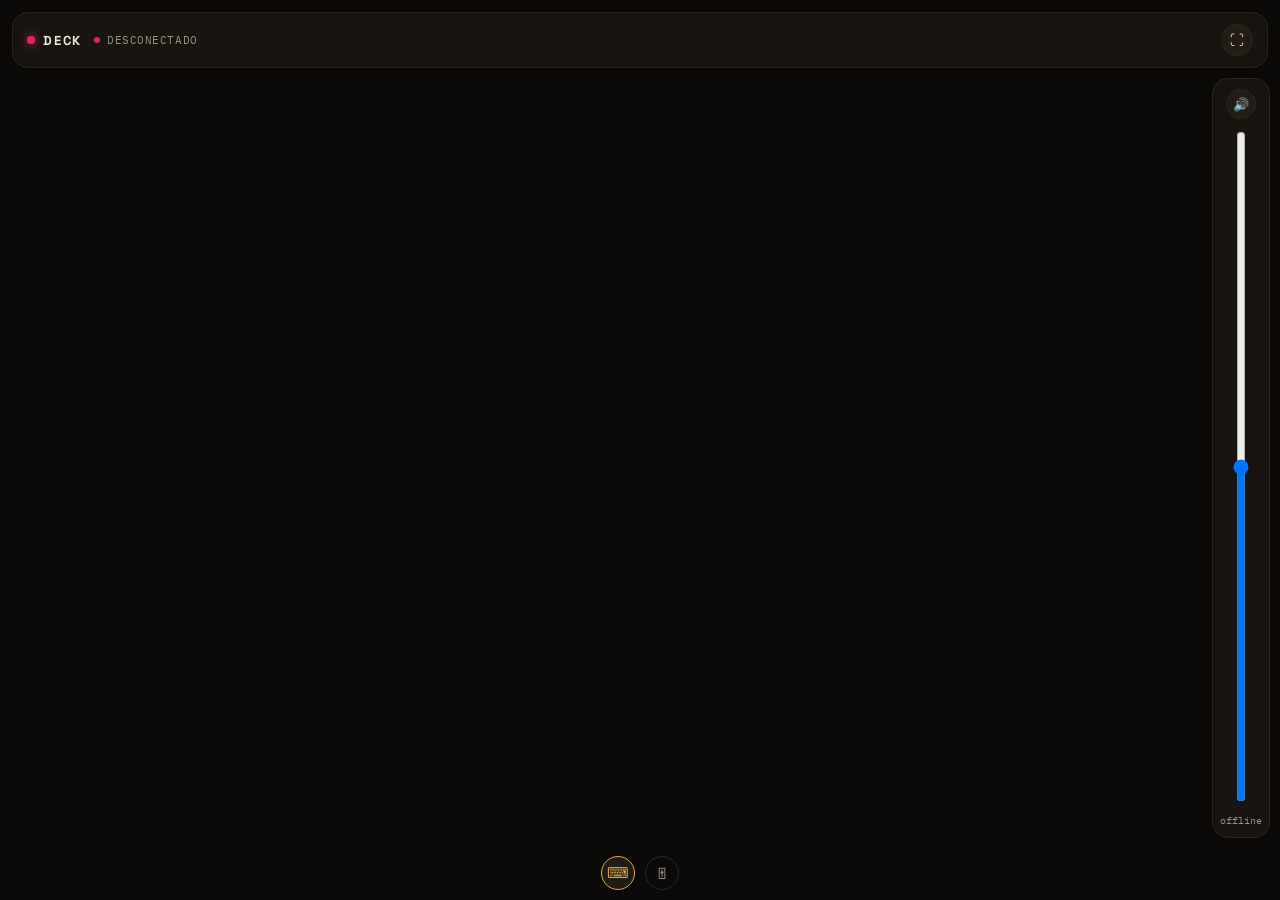
==== static/index.html @ 190d648a "feat: adiciona servidor, bandeja e interface web com painel do PC" ====
<!DOCTYPE html>
<html lang="pt-BR">
<head>
<meta charset="UTF-8">
<meta name="viewport" content="width=device-width, initial-scale=1, maximum-scale=1, user-scalable=no, viewport-fit=cover">
<meta name="theme-color" content="#0b0a09">

<link rel="manifest" href="/static/manifest.json">
<link rel="apple-touch-icon" href="/static/icon-192.png">
<meta name="apple-mobile-web-app-capable" content="yes">
<meta name="mobile-web-app-capable" content="yes">
<meta name="apple-mobile-web-app-status-bar-style" content="black-translucent">
<meta name="apple-mobile-web-app-title" content="Deck">

<title>Deck</title>
<link rel="preconnect" href="https://fonts.googleapis.com">
<link rel="preconnect" href="https://fonts.gstatic.com" crossorigin>
<link href="https://fonts.googleapis.com/css2?family=Space+Grotesk:wght@500;600;700&family=IBM+Plex+Mono:wght@400;500&display=swap" rel="stylesheet">
<link rel="stylesheet" href="/static/style.css">
</head>
<body>
  <div class="chassis">
    <header class="statusbar">
      <div class="brand">
        <span class="brand-mark" id="brandMark"></span>
        <span class="brand-text">DECK</span>
      </div>
      <div class="status" id="status">
        <span class="status-dot" id="statusDot"></span>
        <span class="status-text" id="statusText">CONECTANDO</span>
      </div>
      <button class="gear-btn" id="fsBtn" aria-label="Tela cheia">⛶</button>
      <button class="gear-btn" id="gearBtn" aria-label="Editar deck">⚙</button>
    </header>

    <div class="screens-viewport">
      <div class="screens" id="screens">
        <section class="screen screen-apps">
          <div class="apps-layout">
            <main class="grid" id="grid"></main>
            <aside class="quick-volume">
              <button class="mute-btn" id="muteBtn" aria-label="Mudo">🔊</button>
              <input type="range" min="0" max="100" value="50" id="volumeSlider" class="volume-slider vertical" aria-label="Volume geral" orient="vertical">
              <span class="volume-readout" id="volumeReadout">--%</span>
            </aside>
          </div>
        </section>

        <section class="screen screen-audio">
          <div class="audio-layout">
            <div class="now-playing idle" id="nowPlaying">
              <img class="np-art" id="npArt" alt="" src="/static/icon-192.png">
              <div class="np-info">
                <div class="np-source" id="npSource"></div>
                <div class="np-title" id="npTitle">Nada tocando</div>
                <div class="np-artist" id="npArtist"></div>
                <div class="np-progress-track"><div class="np-progress-fill" id="npProgressFill"></div></div>
              </div>
              <div class="np-controls">
                <button class="np-btn" id="npPrev" aria-label="Anterior">⏮</button>
                <button class="np-btn np-btn-play" id="npPlayPause" aria-label="Play/Pause">▶</button>
                <button class="np-btn" id="npNext" aria-label="Próxima">⏭</button>
              </div>
            </div>

            <div class="audio-mixer" id="audioMixer">
              <div class="fader-col" id="masterFaderCol">
                <span class="icon">🔊</span>
                <input type="range" min="0" max="100" value="50" id="volumeSlider2" class="volume-slider vertical" aria-label="Volume geral" orient="vertical">
                <span class="volume-readout" id="volumeReadout2">--%</span>
                <button class="mute-btn" id="muteBtn2" aria-label="Mudo">🔇</button>
                <span class="fader-label">Geral</span>
              </div>
            </div>
          </div>
        </section>
      </div>
    </div>

    <nav class="screen-tabs" id="screenTabs">
      <button class="tab-btn active" data-screen="apps" aria-label="Apps">⌨</button>
      <button class="tab-btn" data-screen="audio" aria-label="Áudio">🎚</button>
    </nav>
  </div>

  <div class="editor-overlay" id="editorOverlay">
    <div class="editor-sheet" id="editorSheet"></div>
  </div>

  <div class="install-tip" id="installTip"></div>

<script src="/static/script.js"></script>
</body>
</html>
---- static/style.css ----
:root {
  --bg: #0b0a09;
  --panel: #18140f;
  --panel-strong: #221c15;
  --panel-soft: #110d0a;
  --border: #2d2620;
  --border-strong: #42382d;

  --text: #ece6da;
  --text-muted: #9c9284;

  --gold: #d9a94a;
  --maroon: #3a1518;
  --rose: #e0245e;

  --c-app: var(--gold);
  --c-media: #c97b3f;
  --c-hotkey: #8d7fa3;
  --c-obs: var(--rose);
  --c-macro: #7c8f5e;

  --ok: #7c8f5e;
  --warn: var(--gold);
  --err: var(--rose);

  --radius: 16px;
  --radius-sm: 10px;

  --font-display: 'Space Grotesk', system-ui, sans-serif;
  --font-mono: 'IBM Plex Mono', ui-monospace, monospace;
}

* { box-sizing: border-box; -webkit-tap-highlight-color: transparent; }

html, body {
  height: 100%;
  margin: 0;
  background: var(--bg);
  color: var(--text);
  font-family: var(--font-display);
  overscroll-behavior: none;
  user-select: none;
  overflow: hidden;
}

/* ---------- layout shell (fixed, no scrolling) ---------- */

.chassis {
  height: 100dvh;
  display: flex;
  flex-direction: column;
  padding: env(safe-area-inset-top) env(safe-area-inset-right) env(safe-area-inset-bottom) env(safe-area-inset-left);
  overflow: hidden;
}

/* ---------- status bar ---------- */

.statusbar {
  display: flex;
  align-items: center;
  gap: 12px;
  margin: 12px 12px 6px;
  padding: 11px 14px;
  border-radius: var(--radius);
  background: var(--panel);
  border: 1px solid var(--border);
  flex-shrink: 0;
}

.brand { display: flex; align-items: center; gap: 8px; }

.brand-mark {
  width: 8px;
  height: 8px;
  border-radius: 50%;
  background: var(--warn);
  transition: background 0.25s;
}

.brand-text {
  font-weight: 700;
  letter-spacing: 0.14em;
  font-size: 13px;
  color: var(--text);
}

.status {
  display: flex;
  align-items: center;
  gap: 7px;
  font-family: var(--font-mono);
  font-size: 10.5px;
  letter-spacing: 0.05em;
  color: var(--text-muted);
  flex: 1;
}

.status-dot {
  width: 6px;
  height: 6px;
  border-radius: 50%;
  background: var(--warn);
  transition: background 0.25s;
}

.status-dot.on { background: var(--ok); }
.status-dot.off { background: var(--err); }

.gear-btn {
  width: 32px;
  height: 32px;
  border-radius: 50%;
  border: 1px solid var(--border);
  background: var(--panel-strong);
  color: var(--text);
  font-size: 14px;
  display: flex;
  align-items: center;
  justify-content: center;
  cursor: pointer;
  transition: transform 0.12s ease;
  flex-shrink: 0;
}
.gear-btn:active { transform: scale(0.9); }

.tab-btn {
  width: 34px;
  height: 34px;
  border-radius: 50%;
  border: 1px solid var(--border);
  background: transparent;
  color: var(--text-muted);
  font-size: 15px;
  display: flex;
  align-items: center;
  justify-content: center;
  cursor: pointer;
}
.tab-btn.active {
  background: var(--panel-strong);
  border-color: var(--gold);
  color: var(--gold);
}

/* ---------- now playing (Áudio screen, left panel) ---------- */

.audio-layout {
  flex: 1;
  min-height: 0;
  display: flex;
  gap: 12px;
  padding: 4px 12px 10px;
}

.now-playing {
  flex: 1;
  min-width: 0;
  display: flex;
  flex-direction: column;
  align-items: center;
  justify-content: center;
  gap: 14px;
  padding: 14px 12px;
  border-radius: var(--radius);
  background: var(--panel);
  border: 1px solid var(--border);
  overflow: hidden;
}

.np-art {
  width: min(100%, 220px, 40dvh);
  aspect-ratio: 1;
  height: auto;
  border-radius: 12px;
  object-fit: cover;
  flex-shrink: 1;
  min-height: 0;
  border: 1px solid var(--border);
  transition: opacity 0.2s;
}

.now-playing.idle .np-art { opacity: 0.3; }

.np-info { width: 100%; min-width: 0; text-align: center; }

.np-source {
  font-family: var(--font-mono);
  font-size: 9px;
  letter-spacing: 0.12em;
  text-transform: uppercase;
  color: var(--gold);
  min-height: 12px;
  margin-bottom: 4px;
}

.np-title {
  font-size: 14px;
  font-weight: 700;
  color: var(--text);
  line-height: 1.25;
  display: -webkit-box;
  -webkit-line-clamp: 2;
  -webkit-box-orient: vertical;
  overflow: hidden;
}

.np-artist {
  font-size: 11px;
  color: var(--text-muted);
  white-space: nowrap;
  overflow: hidden;
  text-overflow: ellipsis;
  margin-top: 3px;
  min-height: 14px;
}

.np-progress-track {
  margin-top: 10px;
  height: 3px;
  border-radius: 999px;
  background: var(--border);
  overflow: hidden;
}

.np-progress-fill {
  height: 100%;
  width: 0%;
  background: var(--gold);
  border-radius: 999px;
  transition: width 0.4s linear;
}

.np-controls { display: flex; align-items: center; justify-content: center; gap: 10px; flex-shrink: 0; }

.np-btn {
  width: 36px;
  height: 36px;
  border-radius: 50%;
  border: 1px solid var(--border);
  background: var(--panel-strong);
  color: var(--text);
  font-size: 13px;
  display: flex;
  align-items: center;
  justify-content: center;
  cursor: pointer;
}
.np-btn:active { transform: scale(0.88); }

.now-playing.idle .np-btn { opacity: 0.45; }

.np-btn-play {
  width: 46px;
  height: 46px;
  font-size: 16px;
  background: var(--gold);
  color: #2a1f08;
  border-color: transparent;
}

/* ---------- screens shell (swipeable tabs) ---------- */

.screens-viewport {
  flex: 1;
  min-height: 0;
  overflow: hidden;
  position: relative;
}

.screens {
  display: flex;
  width: 200%;
  height: 100%;
  transition: transform 0.3s cubic-bezier(0.3, 0.8, 0.3, 1);
}

.screens.on-audio { transform: translateX(-50%); }

.screen {
  width: 50%;
  flex-shrink: 0;
  height: 100%;
  display: flex;
  flex-direction: column;
  min-height: 0;
  overflow: hidden;
}

.screen-tabs {
  display: flex;
  justify-content: center;
  gap: 10px;
  padding: 8px 0 10px;
  flex-shrink: 0;
}

/* ---------- apps screen: grid + quick volume sidebar ---------- */

.apps-layout {
  flex: 1;
  min-height: 0;
  display: flex;
}

.grid {
  flex: 1;
  min-width: 0;
  display: grid;
  grid-template-columns: repeat(var(--cols, 3), 1fr);
  grid-auto-rows: minmax(0, 1fr);
  gap: 10px;
  padding: 4px 12px 10px;
  overflow: hidden;
}

.key {
  position: relative;
  border-radius: 14px;
  display: flex;
  flex-direction: column;
  align-items: center;
  justify-content: center;
  gap: 4px;
  padding: 6px;
  min-width: 0;
  min-height: 0;
  color: var(--text);
  overflow: hidden;
  background: var(--panel);
  border: 1px solid var(--border);
  border-bottom: 3px solid var(--border-strong);
  transition: transform 0.08s ease, background 0.08s ease, border-bottom-width 0.08s ease;
}

.key::after {
  content: "";
  position: absolute;
  top: 7px;
  right: 7px;
  width: 6px;
  height: 6px;
  border-radius: 50%;
  background: var(--led, var(--c-app));
}

.key .icon { font-size: 20px; line-height: 1; }
.key .icon-svg { width: 22px; height: 22px; }

.key .label {
  font-size: 10px;
  font-weight: 600;
  text-align: center;
  color: var(--text);
  letter-spacing: 0.01em;
  max-width: 100%;
  overflow: hidden;
  text-overflow: ellipsis;
  white-space: nowrap;
}

.key.pressed {
  transform: translateY(2px);
  background: var(--panel-strong);
  border-bottom-width: 1px;
}

.key.error { animation: shake 0.32s; border-color: var(--err); }

@keyframes shake {
  0%, 100% { transform: translateX(0); }
  25% { transform: translateX(-4px); }
  75% { transform: translateX(4px); }
}

.key[data-category="app"]    { --led: var(--c-app); }
.key[data-category="media"]  { --led: var(--c-media); }
.key[data-category="hotkey"] { --led: var(--c-hotkey); }
.key[data-category="obs"]    { --led: var(--c-obs); }
.key[data-category="macro"]  { --led: var(--c-macro); }

.empty {
  grid-column: 1 / -1;
  text-align: center;
  color: var(--text-muted);
  font-family: var(--font-mono);
  font-size: 12px;
  padding: 40px 20px;
  line-height: 1.6;
}

.quick-volume {
  width: 58px;
  flex-shrink: 0;
  display: flex;
  flex-direction: column;
  align-items: center;
  justify-content: center;
  gap: 10px;
  padding: 10px 0;
  margin: 4px 10px 10px 0;
  border-radius: var(--radius);
  background: var(--panel);
  border: 1px solid var(--border);
}

/* ---------- vertical fader (shared by quick-volume sidebar + audio screen) ---------- */

.mute-btn {
  width: 30px;
  height: 30px;
  border-radius: 50%;
  border: 1px solid var(--border);
  background: var(--panel-strong);
  color: var(--text);
  font-size: 13px;
  display: flex;
  align-items: center;
  justify-content: center;
  cursor: pointer;
  flex-shrink: 0;
}
.mute-btn:active { transform: scale(0.88); }
.mute-btn.muted { color: var(--err); }

.volume-slider.vertical {
  -webkit-appearance: slider-vertical;
  width: 5px;
  flex: 1;
  min-height: 60px;
  border-radius: 999px;
  background: var(--border);
  outline: none;
}

.volume-slider.vertical::-webkit-slider-thumb {
  -webkit-appearance: none;
  width: 20px;
  height: 20px;
  border-radius: 50%;
  background: var(--text);
  border: 1px solid var(--border-strong);
  cursor: pointer;
}

.volume-slider.vertical.muted { opacity: 0.4; }

.volume-readout {
  font-family: var(--font-mono);
  font-size: 10px;
  color: var(--text-muted);
  flex-shrink: 0;
}

/* ---------- audio screen: full mixer ---------- */

.audio-mixer {
  flex: 0 1 auto;
  max-width: 62%;
  min-height: 0;
  display: flex;
  align-items: stretch;
  justify-content: flex-start;
  gap: 10px;
  padding: 0;
  overflow-x: auto;
  overflow-y: hidden;
}

.fader-col {
  display: flex;
  flex-direction: column;
  align-items: center;
  gap: 10px;
  min-width: 56px;
  flex-shrink: 0;
  padding: 10px 6px;
  border-radius: var(--radius-sm);
  background: var(--panel);
  border: 1px solid var(--border);
}

.fader-col .app-icon {
  width: 26px;
  height: 26px;
  border-radius: 7px;
  object-fit: contain;
}

.fader-col .fader-label {
  font-family: var(--font-mono);
  font-size: 9px;
  color: var(--text-muted);
  max-width: 52px;
  overflow: hidden;
  text-overflow: ellipsis;
  white-space: nowrap;
}

.fader-col .volume-slider.vertical {
  flex: 1;
  min-height: 0;
}

.audio-empty {
  margin: auto;
  text-align: center;
  color: var(--text-muted);
  font-family: var(--font-mono);
  font-size: 11px;
  padding: 20px;
  line-height: 1.6;
}

/* ---------- editor sheet ---------- */

.editor-overlay {
  position: fixed;
  inset: 0;
  z-index: 10;
  background: rgba(0,0,0,0.65);
  display: flex;
  align-items: flex-end;
  justify-content: center;
  opacity: 0;
  pointer-events: none;
  transition: opacity 0.2s ease;
}

.editor-overlay.open { opacity: 1; pointer-events: auto; }

.editor-sheet {
  width: 100%;
  max-width: 560px;
  max-height: 86dvh;
  overflow-y: auto;
  border-radius: 20px 20px 0 0;
  background: var(--panel);
  border: 1px solid var(--border);
  border-bottom: none;
  padding: 16px 16px calc(env(safe-area-inset-bottom) + 20px);
  transform: translateY(100%);
  transition: transform 0.25s cubic-bezier(0.2, 0.8, 0.2, 1);
}

.editor-overlay.open .editor-sheet { transform: translateY(0); }

.editor-header {
  display: flex;
  align-items: center;
  justify-content: space-between;
  padding: 6px 4px 14px;
}

.editor-header h2 { font-size: 15px; letter-spacing: 0.06em; margin: 0; }
.editor-header .actions { display: flex; gap: 8px; }

.icon-btn {
  width: 32px;
  height: 32px;
  border-radius: 50%;
  border: 1px solid var(--border);
  background: var(--panel-strong);
  color: var(--text);
  font-size: 14px;
  cursor: pointer;
  display: flex;
  align-items: center;
  justify-content: center;
}

.icon-btn.save { background: rgba(124,143,94,0.18); border-color: rgba(124,143,94,0.45); }

.field-row {
  display: flex;
  align-items: center;
  gap: 10px;
  margin-bottom: 12px;
}

.field-row label {
  font-family: var(--font-mono);
  font-size: 10.5px;
  color: var(--text-muted);
  min-width: 78px;
}

input, select {
  font-family: var(--font-display);
  font-size: 13px;
  color: var(--text);
  background: var(--panel-soft);
  border: 1px solid var(--border);
  border-radius: var(--radius-sm);
  padding: 8px 10px;
  flex: 1;
  outline: none;
}

input:focus, select:focus { border-color: var(--gold); }
select option { background: var(--panel); color: var(--text); }

.btn-card {
  border-radius: var(--radius-sm);
  background: var(--panel-soft);
  border: 1px solid var(--border);
  margin-bottom: 10px;
  overflow: hidden;
}

.btn-card-row { display: flex; align-items: center; gap: 10px; padding: 10px 12px; cursor: pointer; }
.btn-card-row .icon { font-size: 18px; }
.btn-card-row .icon-img, .btn-card-row .icon-svg { width: 20px; height: 20px; border-radius: 5px; }
.btn-card-row .meta { flex: 1; min-width: 0; }
.btn-card-row .meta .lbl { font-size: 13px; font-weight: 600; }
.btn-card-row .meta .typ { font-size: 10px; color: var(--text-muted); font-family: var(--font-mono); }
.btn-card-row .ops { display: flex; gap: 4px; }

.mini-btn {
  width: 26px;
  height: 26px;
  border-radius: 8px;
  border: 1px solid var(--border);
  background: var(--panel-strong);
  color: var(--text);
  font-size: 12px;
  cursor: pointer;
  display: flex;
  align-items: center;
  justify-content: center;
}
.mini-btn.danger { background: rgba(224,36,94,0.14); border-color: rgba(224,36,94,0.4); }

.btn-card-body { padding: 4px 12px 14px; border-top: 1px solid var(--border); }

.steps-list { margin-top: 6px; }
.step-row { display: flex; gap: 8px; align-items: center; margin-bottom: 8px; }

.add-btn {
  width: 100%;
  padding: 12px;
  border-radius: var(--radius-sm);
  border: 1px dashed var(--border-strong);
  background: transparent;
  color: var(--text);
  font-family: var(--font-display);
  font-weight: 600;
  font-size: 13px;
  cursor: pointer;
  margin-top: 4px;
}

.add-step-btn {
  width: 100%;
  padding: 8px;
  border-radius: var(--radius-sm);
  border: 1px dashed var(--border-strong);
  background: transparent;
  color: var(--text-muted);
  font-family: var(--font-mono);
  font-size: 11px;
  cursor: pointer;
}

.icon-img { width: 30px; height: 30px; border-radius: 8px; object-fit: contain; }

.extract-row { display: flex; gap: 8px; align-items: center; margin-bottom: 12px; }
.extract-btn {
  padding: 8px 10px;
  border-radius: var(--radius-sm);
  border: 1px solid var(--border);
  background: var(--panel-strong);
  color: var(--text);
  font-family: var(--font-mono);
  font-size: 11px;
  cursor: pointer;
}
.extract-preview { width: 28px; height: 28px; border-radius: 6px; object-fit: contain; }

.pc-only-row { display: flex; gap: 8px; margin-bottom: 12px; }
.pc-only-btn {
  flex: 1;
  padding: 8px 10px;
  border-radius: var(--radius-sm);
  border: 1px dashed var(--border-strong);
  background: transparent;
  color: var(--text);
  font-family: var(--font-mono);
  font-size: 11px;
  cursor: pointer;
}
.pc-only-btn.recording {
  border-style: solid;
  border-color: var(--c-hotkey);
  color: var(--c-hotkey);
  animation: pulse-record 1s ease-in-out infinite;
}
.pc-only-hint {
  font-family: var(--font-mono);
  font-size: 9.5px;
  color: var(--text-muted);
  margin: -6px 0 12px;
  line-height: 1.4;
}

@keyframes pulse-record {
  0%, 100% { opacity: 1; }
  50% { opacity: 0.5; }
}

/* ---------- installed-app picker ---------- */

.app-picker-search { width: 100%; margin-bottom: 8px; }

.app-picker-list {
  flex-direction: column;
  gap: 4px;
  max-height: 220px;
  overflow-y: auto;
  margin-bottom: 12px;
  padding: 4px;
  border-radius: var(--radius-sm);
  background: var(--panel-soft);
  border: 1px solid var(--border);
}

.app-picker-item {
  text-align: left;
  padding: 9px 10px;
  border-radius: 8px;
  border: none;
  background: transparent;
  color: var(--text);
  font-family: var(--font-display);
  font-size: 12.5px;
  cursor: pointer;
}
.app-picker-item:active { background: var(--panel-strong); }

.app-picker-empty {
  padding: 10px;
  text-align: center;
  color: var(--text-muted);
  font-family: var(--font-mono);
  font-size: 10.5px;
}

/* ---------- icon preset picker ---------- */

.icon-preset-row { margin-bottom: 12px; }

.icon-preset-grid {
  display: grid;
  grid-template-columns: repeat(6, 1fr);
  gap: 6px;
  margin-top: 6px;
  padding: 8px;
  border-radius: var(--radius-sm);
  background: var(--panel-soft);
  border: 1px solid var(--border);
}

.icon-preset-item {
  aspect-ratio: 1 / 1;
  display: flex;
  align-items: center;
  justify-content: center;
  border-radius: 8px;
  border: 1px solid var(--border);
  background: var(--panel);
  color: var(--text);
  cursor: pointer;
}
.icon-preset-item svg { width: 18px; height: 18px; }
.icon-preset-item.selected { border-color: var(--gold); background: var(--panel-strong); }

/* ---------- install / fullscreen tip ---------- */

.install-tip {
  position: fixed;
  left: 50%;
  bottom: 18px;
  transform: translateX(-50%) translateY(20px);
  max-width: min(92vw, 420px);
  padding: 12px 16px;
  border-radius: var(--radius-sm);
  background: var(--panel-strong);
  border: 1px solid var(--border-strong);
  color: var(--text);
  font-family: var(--font-mono);
  font-size: 11.5px;
  line-height: 1.5;
  text-align: center;
  z-index: 20;
  opacity: 0;
  pointer-events: none;
  transition: opacity 0.25s ease, transform 0.25s ease;
}

.install-tip.show { opacity: 1; transform: translateX(-50%) translateY(0); }

[hidden] { display: none !important; }
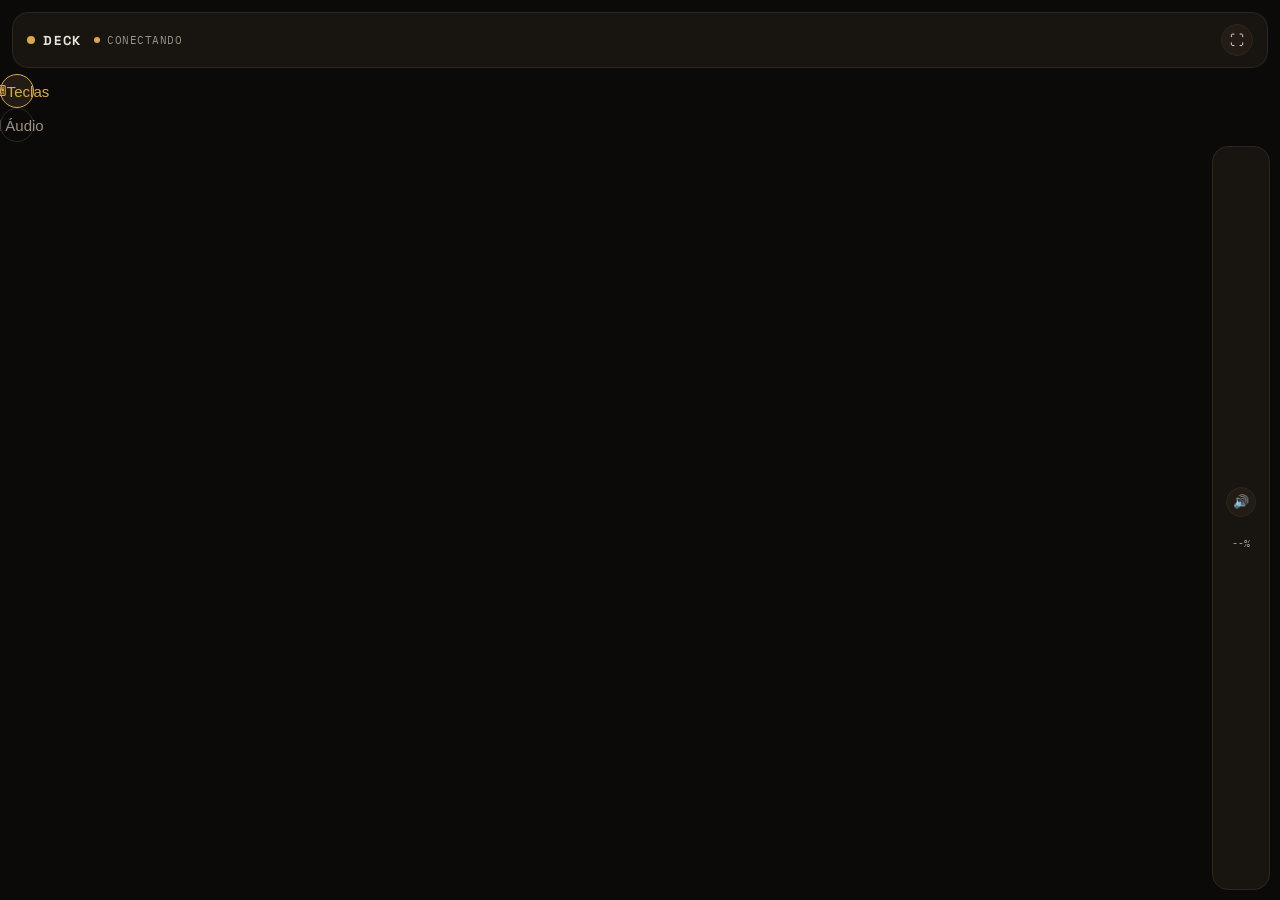
==== commit f124330a: "feat: tela de Áudio redesenhada — faders customizados, tabs no topo e swipe entre telas (v1.1.3)" ====
--- a/static/index.html
+++ b/static/index.html
@@ -30,17 +30,28 @@
         <span class="status-text" id="statusText">CONECTANDO</span>
       </div>
       <button class="gear-btn" id="fsBtn" aria-label="Tela cheia">⛶</button>
-      <button class="gear-btn" id="gearBtn" aria-label="Editar deck">⚙</button>
     </header>
 
-    <div class="screens-viewport">
+    <nav class="top-tabs" aria-label="Telas">
+      <div class="tabs-pill" id="screenTabs">
+        <span class="tabs-indicator" aria-hidden="true"></span>
+        <button class="tab-btn active" data-screen="apps" aria-label="Teclas">
+          <span class="tab-ico">⌨</span><span class="tab-lbl">Teclas</span>
+        </button>
+        <button class="tab-btn" data-screen="audio" aria-label="Áudio">
+          <span class="tab-ico">🎚</span><span class="tab-lbl">Áudio</span>
+        </button>
+      </div>
+    </nav>
+
+    <div class="screens-viewport" id="screensViewport">
       <div class="screens" id="screens">
         <section class="screen screen-apps">
           <div class="apps-layout">
             <main class="grid" id="grid"></main>
             <aside class="quick-volume">
               <button class="mute-btn" id="muteBtn" aria-label="Mudo">🔊</button>
-              <input type="range" min="0" max="100" value="50" id="volumeSlider" class="volume-slider vertical" aria-label="Volume geral" orient="vertical">
+              <div class="fader-slot" id="quickFader"></div>
               <span class="volume-readout" id="volumeReadout">--%</span>
             </aside>
           </div>
@@ -48,47 +59,31 @@
 
         <section class="screen screen-audio">
           <div class="audio-layout">
-            <div class="now-playing idle" id="nowPlaying">
+            <div class="now-playing compact idle" id="nowPlaying">
               <img class="np-art" id="npArt" alt="" src="/static/icon-192.png">
               <div class="np-info">
                 <div class="np-source" id="npSource"></div>
                 <div class="np-title" id="npTitle">Nada tocando</div>
                 <div class="np-artist" id="npArtist"></div>
-                <div class="np-progress-track"><div class="np-progress-fill" id="npProgressFill"></div></div>
               </div>
               <div class="np-controls">
                 <button class="np-btn" id="npPrev" aria-label="Anterior">⏮</button>
                 <button class="np-btn np-btn-play" id="npPlayPause" aria-label="Play/Pause">▶</button>
                 <button class="np-btn" id="npNext" aria-label="Próxima">⏭</button>
               </div>
+              <div class="np-progress-track"><div class="np-progress-fill" id="npProgressFill"></div></div>
             </div>
 
-            <div class="audio-mixer" id="audioMixer">
-              <div class="fader-col" id="masterFaderCol">
-                <span class="icon">🔊</span>
-                <input type="range" min="0" max="100" value="50" id="volumeSlider2" class="volume-slider vertical" aria-label="Volume geral" orient="vertical">
-                <span class="volume-readout" id="volumeReadout2">--%</span>
-                <button class="mute-btn" id="muteBtn2" aria-label="Mudo">🔇</button>
-                <span class="fader-label">Geral</span>
-              </div>
-            </div>
+            <div class="audio-mixer" id="audioMixer"></div>
           </div>
         </section>
       </div>
     </div>
-
-    <nav class="screen-tabs" id="screenTabs">
-      <button class="tab-btn active" data-screen="apps" aria-label="Apps">⌨</button>
-      <button class="tab-btn" data-screen="audio" aria-label="Áudio">🎚</button>
-    </nav>
-  </div>
-
-  <div class="editor-overlay" id="editorOverlay">
-    <div class="editor-sheet" id="editorSheet"></div>
   </div>
 
   <div class="install-tip" id="installTip"></div>
 
+<script src="/static/icons.js"></script>
 <script src="/static/script.js"></script>
 </body>
 </html>
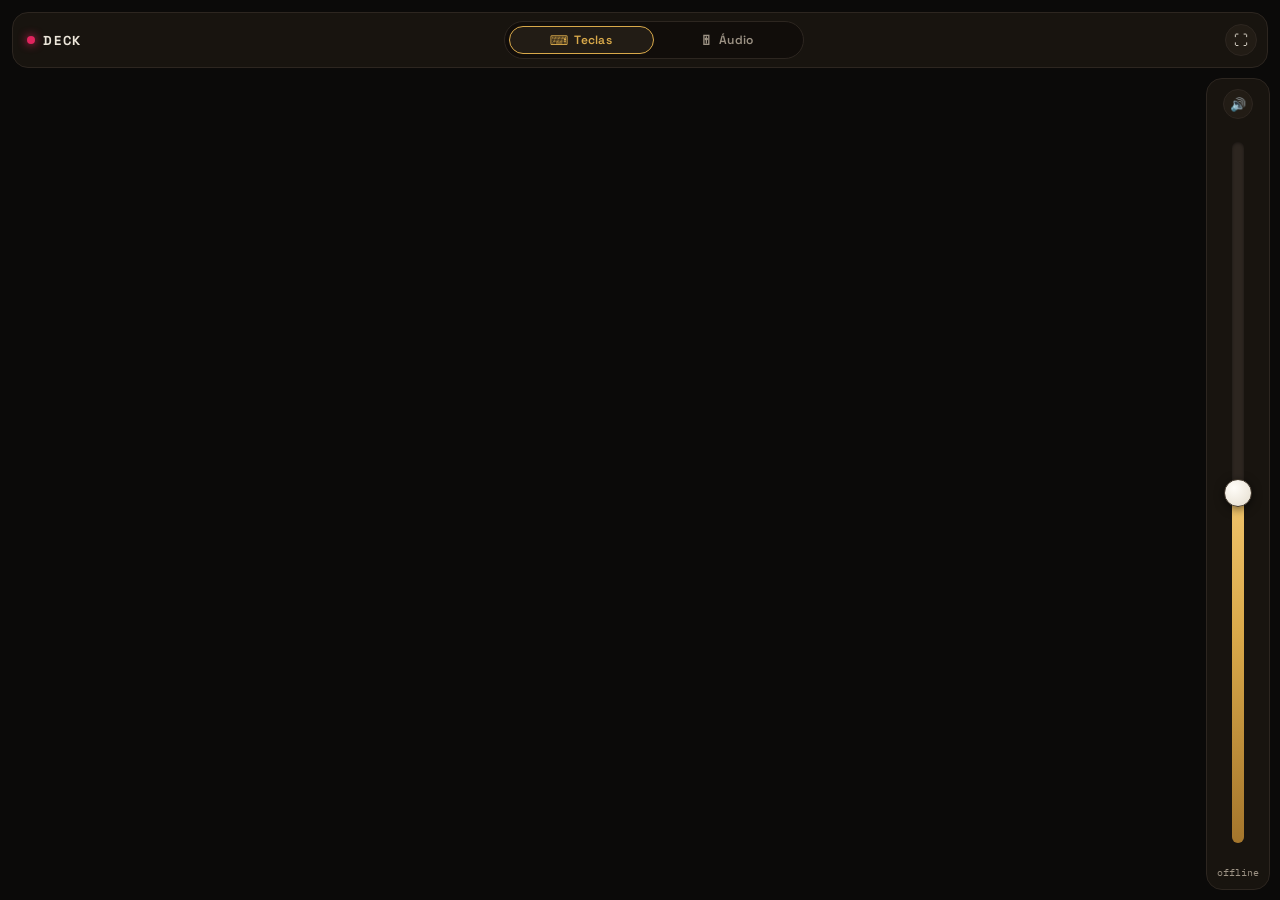
==== commit 7e22d1b6: "bump versao v1.1." ====
--- a/static/index.html
+++ b/static/index.html
@@ -21,37 +21,31 @@
 <body>
   <div class="chassis">
     <header class="statusbar">
-      <div class="brand">
+      <div class="brand" id="brand" title="Conectando">
         <span class="brand-mark" id="brandMark"></span>
         <span class="brand-text">DECK</span>
       </div>
-      <div class="status" id="status">
-        <span class="status-dot" id="statusDot"></span>
-        <span class="status-text" id="statusText">CONECTANDO</span>
-      </div>
+      <nav class="top-tabs" aria-label="Telas">
+        <div class="tabs-pill" id="screenTabs">
+          <span class="tabs-indicator" aria-hidden="true"></span>
+          <button class="tab-btn active" data-screen="apps" aria-label="Teclas">
+            <span class="tab-ico">⌨</span><span class="tab-lbl">Teclas</span>
+          </button>
+          <button class="tab-btn" data-screen="audio" aria-label="Áudio">
+            <span class="tab-ico">🎚</span><span class="tab-lbl">Áudio</span>
+          </button>
+        </div>
+      </nav>
       <button class="gear-btn" id="fsBtn" aria-label="Tela cheia">⛶</button>
     </header>
-
-    <nav class="top-tabs" aria-label="Telas">
-      <div class="tabs-pill" id="screenTabs">
-        <span class="tabs-indicator" aria-hidden="true"></span>
-        <button class="tab-btn active" data-screen="apps" aria-label="Teclas">
-          <span class="tab-ico">⌨</span><span class="tab-lbl">Teclas</span>
-        </button>
-        <button class="tab-btn" data-screen="audio" aria-label="Áudio">
-          <span class="tab-ico">🎚</span><span class="tab-lbl">Áudio</span>
-        </button>
-      </div>
-    </nav>
 
     <div class="screens-viewport" id="screensViewport">
       <div class="screens" id="screens">
         <section class="screen screen-apps">
           <div class="apps-layout">
             <main class="grid" id="grid"></main>
-            <aside class="quick-volume">
+            <aside class="quick-volume" id="quickVolume">
               <button class="mute-btn" id="muteBtn" aria-label="Mudo">🔊</button>
-              <div class="fader-slot" id="quickFader"></div>
               <span class="volume-readout" id="volumeReadout">--%</span>
             </aside>
           </div>
@@ -71,10 +65,25 @@
                 <button class="np-btn np-btn-play" id="npPlayPause" aria-label="Play/Pause">▶</button>
                 <button class="np-btn" id="npNext" aria-label="Próxima">⏭</button>
               </div>
-              <div class="np-progress-track"><div class="np-progress-fill" id="npProgressFill"></div></div>
+              <div class="np-progress-track" id="npProgressTrack">
+                <div class="np-progress-fill" id="npProgressFill"></div>
+                <div class="np-progress-knob" id="npProgressKnob"></div>
+              </div>
             </div>
 
-            <div class="audio-mixer" id="audioMixer"></div>
+            <div class="audio-main">
+              <div class="audio-mixer" id="audioMixer"></div>
+              <aside class="mic-panel" id="micPanel">
+                <div class="mic-title"><span class="mic-ico">🎙</span><span>Mic</span></div>
+                <span class="volume-readout" id="micReadout">--%</span>
+                <div class="mic-mutes">
+                  <button class="mute-btn" id="micMuteBtn" aria-label="Mute do microfone (sistema)" title="Mute do sistema">🔊</button>
+                  <button class="mute-btn discord-mute" id="discordMuteBtn" aria-label="Mute do Discord" title="Mute do Discord">
+                    <svg viewBox="0 0 24 24" fill="currentColor" aria-hidden="true"><path d="M20.317 4.37a19.791 19.791 0 00-4.885-1.515.074.074 0 00-.079.037c-.21.375-.444.864-.608 1.25a18.27 18.27 0 00-5.487 0 12.64 12.64 0 00-.617-1.25.077.077 0 00-.079-.037A19.736 19.736 0 003.677 4.37a.07.07 0 00-.032.027C.533 9.046-.32 13.58.099 18.058a.082.082 0 00.031.057 19.9 19.9 0 005.993 3.03.078.078 0 00.084-.028c.462-.63.874-1.295 1.226-1.994a.076.076 0 00-.041-.106 13.107 13.107 0 01-1.872-.892.077.077 0 01-.008-.128c.126-.094.252-.192.372-.291a.074.074 0 01.077-.01c3.928 1.793 8.18 1.793 12.062 0a.074.074 0 01.078.009c.12.099.246.198.373.292a.077.077 0 01-.006.127 12.3 12.3 0 01-1.873.892.077.077 0 00-.041.107c.36.698.772 1.362 1.225 1.993a.076.076 0 00.084.028 19.84 19.84 0 006.002-3.03.077.077 0 00.032-.054c.5-5.177-.838-9.674-3.549-13.66a.061.061 0 00-.031-.03zM8.02 15.331c-1.183 0-2.157-1.085-2.157-2.419 0-1.333.956-2.419 2.157-2.419 1.21 0 2.176 1.096 2.157 2.42 0 1.333-.956 2.418-2.157 2.418zm7.975 0c-1.183 0-2.157-1.085-2.157-2.419 0-1.333.955-2.419 2.157-2.419 1.21 0 2.176 1.096 2.157 2.42 0 1.333-.946 2.418-2.157 2.418z"/></svg>
+                  </button>
+                </div>
+              </aside>
+            </div>
           </div>
         </section>
       </div>
--- a/static/style.css
+++ b/static/style.css
@@ -10,6 +10,7 @@
   --text-muted: #9c9284;
 
   --gold: #d9a94a;
+  --gold-hi: #f0c46c;
   --maroon: #3a1518;
   --rose: #e0245e;
 
@@ -40,6 +41,7 @@
   font-family: var(--font-display);
   overscroll-behavior: none;
   user-select: none;
+  -webkit-user-select: none;
   overflow: hidden;
 }
 
@@ -58,16 +60,16 @@
 .statusbar {
   display: flex;
   align-items: center;
-  gap: 12px;
+  gap: 10px;
   margin: 12px 12px 6px;
-  padding: 11px 14px;
+  padding: 8px 10px 8px 14px;
   border-radius: var(--radius);
   background: var(--panel);
   border: 1px solid var(--border);
   flex-shrink: 0;
 }
 
-.brand { display: flex; align-items: center; gap: 8px; }
+.brand { display: flex; align-items: center; gap: 8px; flex-shrink: 0; }
 
 .brand-mark {
   width: 8px;
@@ -84,28 +86,6 @@
   color: var(--text);
 }
 
-.status {
-  display: flex;
-  align-items: center;
-  gap: 7px;
-  font-family: var(--font-mono);
-  font-size: 10.5px;
-  letter-spacing: 0.05em;
-  color: var(--text-muted);
-  flex: 1;
-}
-
-.status-dot {
-  width: 6px;
-  height: 6px;
-  border-radius: 50%;
-  background: var(--warn);
-  transition: background 0.25s;
-}
-
-.status-dot.on { background: var(--ok); }
-.status-dot.off { background: var(--err); }
-
 .gear-btn {
   width: 32px;
   height: 32px;
@@ -123,148 +103,74 @@
 }
 .gear-btn:active { transform: scale(0.9); }
 
+/* ---------- top tabs (segmented control, inside the header) ---------- */
+
+.top-tabs {
+  flex: 1;
+  min-width: 0;
+  display: flex;
+  justify-content: center;
+}
+
+.tabs-pill {
+  position: relative;
+  display: flex;
+  width: min(100%, 300px);
+  padding: 3px;
+  border-radius: 999px;
+  background: var(--panel-soft);
+  border: 1px solid var(--border);
+}
+
+.tabs-indicator {
+  position: absolute;
+  top: 4px;
+  bottom: 4px;
+  left: 4px;
+  width: calc(50% - 4px);
+  border-radius: 999px;
+  background: var(--panel-strong);
+  border: 1px solid var(--gold);
+  transition: transform 0.25s cubic-bezier(0.3, 0.8, 0.3, 1);
+  pointer-events: none;
+}
+
+.tabs-pill.on-audio .tabs-indicator { transform: translateX(100%); }
+
 .tab-btn {
-  width: 34px;
-  height: 34px;
-  border-radius: 50%;
-  border: 1px solid var(--border);
+  position: relative;
+  z-index: 1;
+  flex: 1;
+  display: flex;
+  align-items: center;
+  justify-content: center;
+  gap: 6px;
+  padding: 7px 0;
+  border: none;
+  border-radius: 999px;
   background: transparent;
   color: var(--text-muted);
-  font-size: 15px;
-  display: flex;
-  align-items: center;
-  justify-content: center;
-  cursor: pointer;
-}
-.tab-btn.active {
-  background: var(--panel-strong);
-  border-color: var(--gold);
-  color: var(--gold);
-}
-
-/* ---------- now playing (Áudio screen, left panel) ---------- */
-
-.audio-layout {
+  font-family: var(--font-display);
+  font-size: 12px;
+  font-weight: 600;
+  letter-spacing: 0.02em;
+  cursor: pointer;
+  white-space: nowrap;
+}
+
+.tab-btn .tab-ico { font-size: 13px; line-height: 1; }
+
+.tab-btn.active { color: var(--gold); }
+.tab-btn:active { transform: scale(0.97); }
+
+/* ---------- screens shell (swipeable tabs) ---------- */
+
+.screens-viewport {
   flex: 1;
   min-height: 0;
-  display: flex;
-  gap: 12px;
-  padding: 4px 12px 10px;
-}
-
-.now-playing {
-  flex: 1;
-  min-width: 0;
-  display: flex;
-  flex-direction: column;
-  align-items: center;
-  justify-content: center;
-  gap: 14px;
-  padding: 14px 12px;
-  border-radius: var(--radius);
-  background: var(--panel);
-  border: 1px solid var(--border);
-  overflow: hidden;
-}
-
-.np-art {
-  width: min(100%, 220px, 40dvh);
-  aspect-ratio: 1;
-  height: auto;
-  border-radius: 12px;
-  object-fit: cover;
-  flex-shrink: 1;
-  min-height: 0;
-  border: 1px solid var(--border);
-  transition: opacity 0.2s;
-}
-
-.now-playing.idle .np-art { opacity: 0.3; }
-
-.np-info { width: 100%; min-width: 0; text-align: center; }
-
-.np-source {
-  font-family: var(--font-mono);
-  font-size: 9px;
-  letter-spacing: 0.12em;
-  text-transform: uppercase;
-  color: var(--gold);
-  min-height: 12px;
-  margin-bottom: 4px;
-}
-
-.np-title {
-  font-size: 14px;
-  font-weight: 700;
-  color: var(--text);
-  line-height: 1.25;
-  display: -webkit-box;
-  -webkit-line-clamp: 2;
-  -webkit-box-orient: vertical;
-  overflow: hidden;
-}
-
-.np-artist {
-  font-size: 11px;
-  color: var(--text-muted);
-  white-space: nowrap;
-  overflow: hidden;
-  text-overflow: ellipsis;
-  margin-top: 3px;
-  min-height: 14px;
-}
-
-.np-progress-track {
-  margin-top: 10px;
-  height: 3px;
-  border-radius: 999px;
-  background: var(--border);
-  overflow: hidden;
-}
-
-.np-progress-fill {
-  height: 100%;
-  width: 0%;
-  background: var(--gold);
-  border-radius: 999px;
-  transition: width 0.4s linear;
-}
-
-.np-controls { display: flex; align-items: center; justify-content: center; gap: 10px; flex-shrink: 0; }
-
-.np-btn {
-  width: 36px;
-  height: 36px;
-  border-radius: 50%;
-  border: 1px solid var(--border);
-  background: var(--panel-strong);
-  color: var(--text);
-  font-size: 13px;
-  display: flex;
-  align-items: center;
-  justify-content: center;
-  cursor: pointer;
-}
-.np-btn:active { transform: scale(0.88); }
-
-.now-playing.idle .np-btn { opacity: 0.45; }
-
-.np-btn-play {
-  width: 46px;
-  height: 46px;
-  font-size: 16px;
-  background: var(--gold);
-  color: #2a1f08;
-  border-color: transparent;
-}
-
-/* ---------- screens shell (swipeable tabs) ---------- */
-
-.screens-viewport {
-  flex: 1;
-  min-height: 0;
   overflow: hidden;
   position: relative;
+  touch-action: pan-y;
 }
 
 .screens {
@@ -272,9 +178,11 @@
   width: 200%;
   height: 100%;
   transition: transform 0.3s cubic-bezier(0.3, 0.8, 0.3, 1);
+  will-change: transform;
 }
 
 .screens.on-audio { transform: translateX(-50%); }
+.screens.no-anim { transition: none; }
 
 .screen {
   width: 50%;
@@ -284,14 +192,6 @@
   flex-direction: column;
   min-height: 0;
   overflow: hidden;
-}
-
-.screen-tabs {
-  display: flex;
-  justify-content: center;
-  gap: 10px;
-  padding: 8px 0 10px;
-  flex-shrink: 0;
 }
 
 /* ---------- apps screen: grid + quick volume sidebar ---------- */
@@ -330,6 +230,7 @@
   border: 1px solid var(--border);
   border-bottom: 3px solid var(--border-strong);
   transition: transform 0.08s ease, background 0.08s ease, border-bottom-width 0.08s ease;
+  touch-action: pan-y; /* arrasto horizontal vira swipe de tela (o toque é suprimido) */
 }
 
 .key::after {
@@ -389,23 +290,78 @@
 }
 
 .quick-volume {
-  width: 58px;
+  width: 64px;
   flex-shrink: 0;
   display: flex;
   flex-direction: column;
   align-items: center;
-  justify-content: center;
-  gap: 10px;
+  gap: 8px;
   padding: 10px 0;
   margin: 4px 10px 10px 0;
   border-radius: var(--radius);
   background: var(--panel);
   border: 1px solid var(--border);
-}
-
-/* ---------- vertical fader (shared by quick-volume sidebar + audio screen) ---------- */
+  min-height: 0;
+}
+
+/* ---------- custom fader (replaces native range inputs) ----------
+   O fader é filho direto flex da coluna: sem wrappers aninhados. */
+
+.fader {
+  position: relative;
+  touch-action: none;
+  cursor: pointer;
+  flex: 1;
+  min-height: 110px;
+  width: 100%;
+  outline: none;
+}
+
+.fader-track {
+  position: absolute;
+  left: 50%;
+  top: 15px;
+  bottom: 15px;
+  width: 12px;
+  transform: translateX(-50%);
+  border-radius: 999px;
+  background: var(--border);
+  box-shadow: inset 0 1px 3px rgba(0, 0, 0, 0.45);
+}
+
+.fader-fill {
+  position: absolute;
+  left: 0;
+  right: 0;
+  bottom: 0;
+  height: 50%;
+  border-radius: 999px;
+  background: linear-gradient(to top, #a4762c, var(--gold) 60%, var(--gold-hi));
+}
+
+.fader-thumb {
+  position: absolute;
+  left: 50%;
+  bottom: calc(50% - 14px);
+  transform: translateX(-50%);
+  width: 28px;
+  height: 28px;
+  border-radius: 50%;
+  background: radial-gradient(circle at 35% 30%, #fffdf8, var(--text) 70%);
+  border: 1px solid var(--border-strong);
+  box-shadow: 0 2px 10px rgba(0, 0, 0, 0.55);
+}
+
+.fader.muted .fader-fill { background: var(--text-muted); opacity: 0.45; }
+.fader.muted .fader-thumb { opacity: 0.6; }
+
+.fader:focus-visible .fader-thumb {
+  outline: 2px solid var(--gold);
+  outline-offset: 2px;
+}
 
 .mute-btn {
+  position: relative;
   width: 30px;
   height: 30px;
   border-radius: 50%;
@@ -422,61 +378,260 @@
 .mute-btn:active { transform: scale(0.88); }
 .mute-btn.muted { color: var(--err); }
 
-.volume-slider.vertical {
-  -webkit-appearance: slider-vertical;
-  width: 5px;
-  flex: 1;
-  min-height: 60px;
+.volume-readout {
+  font-family: var(--font-mono);
+  font-size: 10px;
+  color: var(--text-muted);
+  flex-shrink: 0;
+}
+
+/* ---------- audio screen: compact now-playing + tall mixer ---------- */
+
+.audio-layout {
+  flex: 1;
+  min-height: 0;
+  display: flex;
+  flex-direction: column;
+  gap: 10px;
+  padding: 4px 12px 10px;
+}
+
+.now-playing {
+  position: relative;
+  display: flex;
+  align-items: center;
+  gap: 12px;
+  padding: 10px 12px 14px;
+  border-radius: var(--radius);
+  background: var(--panel);
+  border: 1px solid var(--border);
+  overflow: hidden;
+  flex-shrink: 0;
+}
+
+.np-art {
+  width: 46px;
+  height: 46px;
+  border-radius: 9px;
+  object-fit: cover;
+  flex-shrink: 0;
+  border: 1px solid var(--border);
+  transition: opacity 0.2s;
+}
+
+.now-playing.idle .np-art { opacity: 0.3; }
+
+.np-info {
+  flex: 1;
+  min-width: 0;
+  text-align: left;
+}
+
+.np-source {
+  font-family: var(--font-mono);
+  font-size: 8.5px;
+  letter-spacing: 0.12em;
+  text-transform: uppercase;
+  color: var(--gold);
+  min-height: 11px;
+  margin-bottom: 2px;
+}
+
+.np-title {
+  font-size: 13px;
+  font-weight: 700;
+  color: var(--text);
+  line-height: 1.25;
+  white-space: nowrap;
+  overflow: hidden;
+  text-overflow: ellipsis;
+}
+
+.np-artist {
+  font-size: 11px;
+  color: var(--text-muted);
+  white-space: nowrap;
+  overflow: hidden;
+  text-overflow: ellipsis;
+  margin-top: 2px;
+  min-height: 14px;
+}
+
+.np-progress-track {
+  position: absolute;
+  left: 12px;
+  right: 12px;
+  bottom: 2px;
+  height: 22px;
+  cursor: pointer;
+  touch-action: none;
+}
+
+.np-progress-track::before {
+  content: "";
+  position: absolute;
+  left: 0;
+  right: 0;
+  top: 50%;
+  transform: translateY(-50%);
+  height: 3px;
   border-radius: 999px;
   background: var(--border);
-  outline: none;
-}
-
-.volume-slider.vertical::-webkit-slider-thumb {
-  -webkit-appearance: none;
-  width: 20px;
-  height: 20px;
+}
+
+.np-progress-fill {
+  position: absolute;
+  left: 0;
+  top: 50%;
+  transform: translateY(-50%);
+  height: 3px;
+  width: 0%;
+  background: var(--gold);
+  border-radius: 999px;
+  pointer-events: none;
+}
+
+.np-progress-knob {
+  position: absolute;
+  top: 50%;
+  left: 0%;
+  width: 12px;
+  height: 12px;
   border-radius: 50%;
-  background: var(--text);
-  border: 1px solid var(--border-strong);
-  cursor: pointer;
-}
-
-.volume-slider.vertical.muted { opacity: 0.4; }
-
-.volume-readout {
-  font-family: var(--font-mono);
-  font-size: 10px;
-  color: var(--text-muted);
-  flex-shrink: 0;
-}
-
-/* ---------- audio screen: full mixer ---------- */
+  background: var(--gold-hi);
+  transform: translate(-50%, -50%);
+  box-shadow: 0 1px 4px rgba(0, 0, 0, 0.5);
+  pointer-events: none;
+}
+
+.np-controls { display: flex; align-items: center; justify-content: center; gap: 8px; flex-shrink: 0; }
+
+.np-btn {
+  width: 32px;
+  height: 32px;
+  border-radius: 50%;
+  border: 1px solid var(--border);
+  background: var(--panel-strong);
+  color: var(--text);
+  font-size: 12px;
+  display: flex;
+  align-items: center;
+  justify-content: center;
+  cursor: pointer;
+}
+.np-btn:active { transform: scale(0.88); }
+
+.now-playing.idle .np-btn { opacity: 0.45; }
+
+.np-btn-play {
+  width: 42px;
+  height: 42px;
+  font-size: 15px;
+  background: var(--gold);
+  color: #2a1f08;
+  border-color: transparent;
+}
+
+.audio-main {
+  flex: 1;
+  min-height: 0;
+  display: flex;
+  gap: 10px;
+}
 
 .audio-mixer {
-  flex: 0 1 auto;
-  max-width: 62%;
+  flex: 1;
+  min-width: 0;
   min-height: 0;
   display: flex;
   align-items: stretch;
-  justify-content: flex-start;
   gap: 10px;
-  padding: 0;
   overflow-x: auto;
   overflow-y: hidden;
-}
+  padding: 2px;
+}
+
+/* ---------- painel do microfone (lado direito, fixo) ---------- */
+
+.mic-panel {
+  width: 92px;
+  flex-shrink: 0;
+  display: flex;
+  flex-direction: column;
+  align-items: center;
+  gap: 7px;
+  padding: 12px 8px 10px;
+  border-radius: var(--radius-sm);
+  background: linear-gradient(180deg, rgba(201, 162, 75, 0.07), rgba(201, 162, 75, 0.02)), var(--panel);
+  border: 1px solid rgba(201, 162, 75, 0.25);
+}
+
+.mic-title {
+  display: flex;
+  align-items: center;
+  gap: 5px;
+  font-family: var(--font-mono);
+  font-size: 11px;
+  letter-spacing: 0.04em;
+  color: var(--gold);
+  font-weight: 600;
+  white-space: nowrap;
+}
+
+.mic-title .mic-ico { font-size: 15px; }
+
+.mic-mutes {
+  display: flex;
+  align-items: center;
+  justify-content: center;
+  gap: 8px;
+  padding-top: 2px;
+}
+
+.mute-btn.discord-mute {
+  border-color: rgba(88, 101, 242, 0.45);
+  color: #b5bac1;
+}
+
+.mute-btn.discord-mute svg {
+  width: 17px;
+  height: 17px;
+  display: block;
+}
+
+.mute-btn.discord-mute.active {
+  background: rgba(88, 101, 242, 0.25);
+  border-color: #5865f2;
+  color: #fff;
+}
+
+.mute-btn.discord-mute.active::after {
+  content: "";
+  position: absolute;
+  left: 15%;
+  right: 15%;
+  top: 50%;
+  height: 2px;
+  background: #ed4245;
+  border-radius: 2px;
+  transform: translateY(-50%) rotate(-45deg);
+}
+
+/* ---------- refinamento sutil dos blocos ---------- */
 
 .fader-col {
+  flex: 1 0 72px;
+  max-width: 140px;
+  min-height: 0;
   display: flex;
   flex-direction: column;
   align-items: center;
-  gap: 10px;
-  min-width: 56px;
-  flex-shrink: 0;
-  padding: 10px 6px;
-  border-radius: var(--radius-sm);
-  background: var(--panel);
-  border: 1px solid var(--border);
+  gap: 7px;
+  padding: 12px 8px 10px;
+  border-radius: 14px;
+  background: linear-gradient(180deg, rgba(255, 255, 255, 0.025), rgba(255, 255, 255, 0)), var(--panel);
+  border: 1px solid var(--border);
+  box-shadow: 0 2px 8px rgba(0, 0, 0, 0.25);
 }
 
 .fader-col .app-icon {
@@ -484,21 +639,49 @@
   height: 26px;
   border-radius: 7px;
   object-fit: contain;
-}
-
-.fader-col .fader-label {
+  flex-shrink: 0;
+}
+
+.fader-col .fader-name {
   font-family: var(--font-mono);
   font-size: 9px;
   color: var(--text-muted);
-  max-width: 52px;
+  max-width: 100%;
   overflow: hidden;
   text-overflow: ellipsis;
   white-space: nowrap;
-}
-
-.fader-col .volume-slider.vertical {
-  flex: 1;
-  min-height: 0;
+  flex-shrink: 0;
+}
+
+.fader-col .fader { min-height: 130px; }
+
+.fader-footer {
+  display: flex;
+  align-items: center;
+  justify-content: center;
+  gap: 10px;
+  padding-top: 4px;
+  flex-shrink: 0;
+}
+
+.fader-footer .app-icon {
+  margin-bottom: 0;
+  font-size: 17px;
+  width: 24px;
+  height: 24px;
+  display: flex;
+  align-items: center;
+  justify-content: center;
+  border-radius: 7px;
+}
+
+.footer-divider {
+  width: 1px;
+  align-self: stretch;
+  min-height: 22px;
+  background: var(--border);
+  border-radius: 1px;
+  flex-shrink: 0;
 }
 
 .audio-empty {
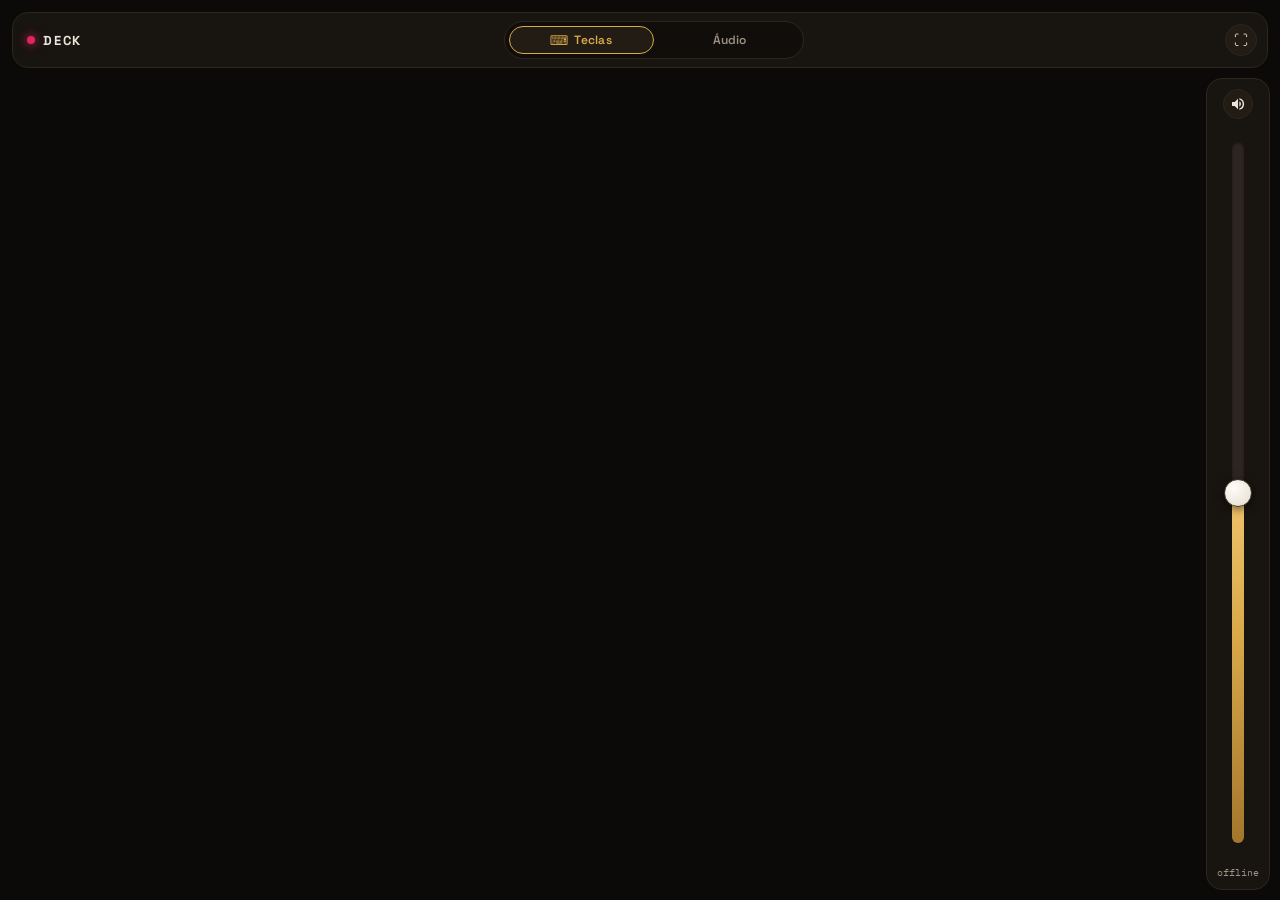
==== commit 2d9fdb6d: "feat: ícones SVG e play/pause otimista (index.html)" ====
--- a/static/index.html
+++ b/static/index.html
@@ -32,7 +32,7 @@
             <span class="tab-ico">⌨</span><span class="tab-lbl">Teclas</span>
           </button>
           <button class="tab-btn" data-screen="audio" aria-label="Áudio">
-            <span class="tab-ico">🎚</span><span class="tab-lbl">Áudio</span>
+            <span class="tab-ico"><svg viewBox="0 0 24 24" fill="currentColor" aria-hidden="true"><path d="M3 17v2h6v-2H3zM3 5v2h10V5H3zm10 16v-2h8v-2h-8v-2h-2v6h2zM7 9v2H3v2h4v2h2V9H7zm14 4v-2H11v2h10zm-6-4h2V7h4V5h-4V3h-2v6z"/></svg></span><span class="tab-lbl">Áudio</span>
           </button>
         </div>
       </nav>
@@ -45,7 +45,7 @@
           <div class="apps-layout">
             <main class="grid" id="grid"></main>
             <aside class="quick-volume" id="quickVolume">
-              <button class="mute-btn" id="muteBtn" aria-label="Mudo">🔊</button>
+              <button class="mute-btn" id="muteBtn" aria-label="Mudo"><svg viewBox="0 0 24 24" fill="currentColor" aria-hidden="true"><path d="M3 9v6h4l5 5V4L7 9H3zm13.5 3a4.5 4.5 0 0 0-2.5-4v8a4.5 4.5 0 0 0 2.5-4zM14 3.2v2.1a7 7 0 0 1 0 13.4v2.1a9 9 0 0 0 0-17.6z"/></svg></button>
               <span class="volume-readout" id="volumeReadout">--%</span>
             </aside>
           </div>
@@ -54,30 +54,32 @@
         <section class="screen screen-audio">
           <div class="audio-layout">
             <div class="now-playing compact idle" id="nowPlaying">
-              <img class="np-art" id="npArt" alt="" src="/static/icon-192.png">
-              <div class="np-info">
-                <div class="np-source" id="npSource"></div>
-                <div class="np-title" id="npTitle">Nada tocando</div>
-                <div class="np-artist" id="npArtist"></div>
-              </div>
-              <div class="np-controls">
-                <button class="np-btn" id="npPrev" aria-label="Anterior">⏮</button>
-                <button class="np-btn np-btn-play" id="npPlayPause" aria-label="Play/Pause">▶</button>
-                <button class="np-btn" id="npNext" aria-label="Próxima">⏭</button>
-              </div>
-              <div class="np-progress-track" id="npProgressTrack">
-                <div class="np-progress-fill" id="npProgressFill"></div>
-                <div class="np-progress-knob" id="npProgressKnob"></div>
+              <div class="np-main">
+                <img class="np-art" id="npArt" alt="" src="/static/icon-192.png">
+                <div class="np-info">
+                  <div class="np-source" id="npSource"></div>
+                  <div class="np-title" id="npTitle">Nada tocando</div>
+                  <div class="np-artist" id="npArtist"></div>
+                </div>
+                <div class="np-progress-track" id="npProgressTrack">
+                  <div class="np-progress-fill" id="npProgressFill"></div>
+                  <div class="np-progress-knob" id="npProgressKnob"></div>
+                </div>
+                <div class="np-controls">
+                  <button class="np-btn" id="npPrev" aria-label="Anterior"><svg viewBox="0 0 24 24" fill="currentColor" aria-hidden="true"><path d="M6 5h2.5v14H6zM19.5 5v14L9.5 12z"/></svg></button>
+                  <button class="np-btn np-btn-play" id="npPlayPause" aria-label="Play/Pause"><svg viewBox="0 0 24 24" fill="currentColor" aria-hidden="true"><path d="M8 5v14l11-7z"/></svg></button>
+                  <button class="np-btn" id="npNext" aria-label="Próxima"><svg viewBox="0 0 24 24" fill="currentColor" aria-hidden="true"><path d="M15.5 5H18v14h-2.5zM4.5 5v14l10-7z"/></svg></button>
+                </div>
               </div>
             </div>
 
             <div class="audio-main">
               <div class="audio-mixer" id="audioMixer"></div>
               <aside class="mic-panel" id="micPanel">
-                <div class="mic-title"><span class="mic-ico">🎙</span><span>Mic</span></div>
+                <div class="mic-title"><span class="mic-ico"><svg viewBox="0 0 24 24" fill="currentColor" aria-hidden="true"><path d="M12 14a3 3 0 0 0 3-3V6a3 3 0 1 0-6 0v5a3 3 0 0 0 3 3zm5-3a5 5 0 0 1-10 0H5a7 7 0 0 0 6 6.93V21h2v-3.07A7 7 0 0 0 19 11h-2z"/></svg></span><span>Mic</span></div>
                 <span class="volume-readout" id="micReadout">--%</span>
                 <div class="mic-mutes">
-                  <button class="mute-btn" id="micMuteBtn" aria-label="Mute do microfone (sistema)" title="Mute do sistema">🔊</button>
+                  <button class="mute-btn" id="micMuteBtn" aria-label="Mute do microfone (sistema)" title="Mute do sistema"><svg viewBox="0 0 24 24" fill="currentColor" aria-hidden="true"><path d="M3 9v6h4l5 5V4L7 9H3zm13.5 3a4.5 4.5 0 0 0-2.5-4v8a4.5 4.5 0 0 0 2.5-4zM14 3.2v2.1a7 7 0 0 1 0 13.4v2.1a9 9 0 0 0 0-17.6z"/></svg></button>
                   <button class="mute-btn discord-mute" id="discordMuteBtn" aria-label="Mute do Discord" title="Mute do Discord">
                     <svg viewBox="0 0 24 24" fill="currentColor" aria-hidden="true"><path d="M20.317 4.37a19.791 19.791 0 00-4.885-1.515.074.074 0 00-.079.037c-.21.375-.444.864-.608 1.25a18.27 18.27 0 00-5.487 0 12.64 12.64 0 00-.617-1.25.077.077 0 00-.079-.037A19.736 19.736 0 003.677 4.37a.07.07 0 00-.032.027C.533 9.046-.32 13.58.099 18.058a.082.082 0 00.031.057 19.9 19.9 0 005.993 3.03.078.078 0 00.084-.028c.462-.63.874-1.295 1.226-1.994a.076.076 0 00-.041-.106 13.107 13.107 0 01-1.872-.892.077.077 0 01-.008-.128c.126-.094.252-.192.372-.291a.074.074 0 01.077-.01c3.928 1.793 8.18 1.793 12.062 0a.074.074 0 01.078.009c.12.099.246.198.373.292a.077.077 0 01-.006.127 12.3 12.3 0 01-1.873.892.077.077 0 00-.041.107c.36.698.772 1.362 1.225 1.993a.076.076 0 00.084.028 19.84 19.84 0 006.002-3.03.077.077 0 00.032-.054c.5-5.177-.838-9.674-3.549-13.66a.061.061 0 00-.031-.03zM8.02 15.331c-1.183 0-2.157-1.085-2.157-2.419 0-1.333.956-2.419 2.157-2.419 1.21 0 2.176 1.096 2.157 2.42 0 1.333-.956 2.418-2.157 2.418zm7.975 0c-1.183 0-2.157-1.085-2.157-2.419 0-1.333.955-2.419 2.157-2.419 1.21 0 2.176 1.096 2.157 2.42 0 1.333-.946 2.418-2.157 2.418z"/></svg>
                   </button>
--- a/static/style.css
+++ b/static/style.css
@@ -184,6 +184,25 @@
 .screens.on-audio { transform: translateX(-50%); }
 .screens.no-anim { transition: none; }
 
+/* modo split: duas telas lado a lado */
+.screens.split {
+  width: 100%;
+  transform: none !important;
+}
+.screens.split .screen {
+  width: 50%;
+}
+/* no split, esconde o volume rápido das Teclas (redundante com o mixer) */
+.screens.split .screen-apps .quick-volume {
+  display: none;
+}
+
+/* indicador das tabs no modo split: cobre as duas */
+.tabs-pill.split .tabs-indicator {
+  width: calc(100% - 8px);
+  transform: none !important;
+}
+
 .screen {
   width: 50%;
   flex-shrink: 0;
@@ -207,21 +226,24 @@
   min-width: 0;
   display: grid;
   grid-template-columns: repeat(var(--cols, 3), 1fr);
-  grid-auto-rows: minmax(0, 1fr);
+  grid-auto-rows: auto;
+  align-content: start;
   gap: 10px;
   padding: 4px 12px 10px;
-  overflow: hidden;
+  overflow-y: auto;
+  overflow-x: hidden;
 }
 
 .key {
   position: relative;
+  aspect-ratio: 1;
   border-radius: 14px;
   display: flex;
   flex-direction: column;
   align-items: center;
-  justify-content: center;
+  justify-content: flex-start;
   gap: 4px;
-  padding: 6px;
+  padding: 16% 6px 10px;
   min-width: 0;
   min-height: 0;
   color: var(--text);
@@ -257,6 +279,7 @@
   overflow: hidden;
   text-overflow: ellipsis;
   white-space: nowrap;
+  margin-top: auto;
 }
 
 .key.pressed {
@@ -278,6 +301,27 @@
 .key[data-category="hotkey"] { --led: var(--c-hotkey); }
 .key[data-category="obs"]    { --led: var(--c-obs); }
 .key[data-category="macro"]  { --led: var(--c-macro); }
+
+/* cores de destaque por app (bolinha do botão) */
+.key[data-app="discord"]   { --led: #5865F2; }
+.key[data-app="whatsapp"]  { --led: #25D366; }
+.key[data-app="spotube"],
+.key[data-app="spotify"]   { --led: #1DB954; }
+.key[data-app="claude"]    { --led: #D97757; }
+.key[data-app="chatgpt"]   { --led: #10A37F; }
+.key[data-app="chrome"]    { --led: #4285F4; }
+.key[data-app="steam"]     { --led: #66C0F4; }
+
+/* bolinha: apagada por padrão, acesa quando o app está rodando */
+.key::after {
+  background: var(--led, var(--c-app));
+  opacity: 0.25;
+  transition: opacity 0.2s ease, box-shadow 0.2s ease;
+}
+.key.app-active::after {
+  opacity: 1;
+  box-shadow: 0 0 6px var(--led, var(--c-app));
+}
 
 .empty {
   grid-column: 1 / -1;
@@ -397,33 +441,41 @@
 }
 
 .now-playing {
-  position: relative;
-  display: flex;
-  align-items: center;
-  gap: 12px;
-  padding: 10px 12px 14px;
+  display: flex;
+  padding: 10px 12px;
   border-radius: var(--radius);
-  background: var(--panel);
-  border: 1px solid var(--border);
-  overflow: hidden;
-  flex-shrink: 0;
+  background: linear-gradient(180deg, rgba(255, 255, 255, 0.03), rgba(255, 255, 255, 0)), var(--panel);
+  border: 1px solid var(--border);
+  box-shadow: 0 2px 10px rgba(0, 0, 0, 0.3);
+  flex-shrink: 0;
+}
+
+.np-main {
+  display: flex;
+  align-items: center;
+  gap: 8px;
+  flex: 1;
+  min-width: 0;
 }
 
 .np-art {
-  width: 46px;
-  height: 46px;
-  border-radius: 9px;
+  width: 56px;
+  height: 56px;
+  border-radius: 12px;
   object-fit: cover;
   flex-shrink: 0;
-  border: 1px solid var(--border);
+  border: 1px solid rgba(255, 255, 255, 0.1);
+  box-shadow: 0 3px 10px rgba(0, 0, 0, 0.45);
   transition: opacity 0.2s;
+  background: var(--panel-strong);
 }
 
 .now-playing.idle .np-art { opacity: 0.3; }
 
 .np-info {
-  flex: 1;
+  flex: 0 1 auto;
   min-width: 0;
+  max-width: 36%;
   text-align: left;
 }
 
@@ -438,7 +490,7 @@
 }
 
 .np-title {
-  font-size: 13px;
+  font-size: 14px;
   font-weight: 700;
   color: var(--text);
   line-height: 1.25;
@@ -448,23 +500,23 @@
 }
 
 .np-artist {
-  font-size: 11px;
+  font-size: 11.5px;
   color: var(--text-muted);
   white-space: nowrap;
   overflow: hidden;
   text-overflow: ellipsis;
-  margin-top: 2px;
-  min-height: 14px;
+  margin-top: 3px;
+  min-height: 15px;
 }
 
 .np-progress-track {
-  position: absolute;
-  left: 12px;
-  right: 12px;
-  bottom: 2px;
-  height: 22px;
+  position: relative;
+  flex: 1;
+  min-width: 48px;
+  height: 28px;
   cursor: pointer;
   touch-action: none;
+  align-self: center;
 }
 
 .np-progress-track::before {
@@ -474,9 +526,10 @@
   right: 0;
   top: 50%;
   transform: translateY(-50%);
-  height: 3px;
+  height: 4px;
   border-radius: 999px;
   background: var(--border);
+  box-shadow: inset 0 1px 2px rgba(0, 0, 0, 0.4);
 }
 
 .np-progress-fill {
@@ -484,9 +537,9 @@
   left: 0;
   top: 50%;
   transform: translateY(-50%);
-  height: 3px;
+  height: 4px;
   width: 0%;
-  background: var(--gold);
+  background: linear-gradient(to right, #a4762c, var(--gold));
   border-radius: 999px;
   pointer-events: none;
 }
@@ -495,41 +548,90 @@
   position: absolute;
   top: 50%;
   left: 0%;
-  width: 12px;
-  height: 12px;
+  width: 14px;
+  height: 14px;
   border-radius: 50%;
-  background: var(--gold-hi);
+  background: radial-gradient(circle at 35% 30%, #fff8e7, var(--gold-hi) 55%, #b98f3e);
   transform: translate(-50%, -50%);
-  box-shadow: 0 1px 4px rgba(0, 0, 0, 0.5);
+  box-shadow: 0 2px 6px rgba(0, 0, 0, 0.55), inset 0 -1px 2px rgba(0, 0, 0, 0.25);
   pointer-events: none;
 }
 
-.np-controls { display: flex; align-items: center; justify-content: center; gap: 8px; flex-shrink: 0; }
+/* ---------- botões físicos 3D ---------- */
+
+.np-controls { display: flex; align-items: center; justify-content: center; gap: 10px; flex-shrink: 0; }
 
 .np-btn {
-  width: 32px;
-  height: 32px;
+  position: relative;
+  width: 40px;
+  height: 40px;
   border-radius: 50%;
-  border: 1px solid var(--border);
-  background: var(--panel-strong);
-  color: var(--text);
-  font-size: 12px;
-  display: flex;
-  align-items: center;
-  justify-content: center;
-  cursor: pointer;
-}
-.np-btn:active { transform: scale(0.88); }
+  border: 1px solid rgba(255, 255, 255, 0.09);
+  background: linear-gradient(180deg, #3d3830 0%, #2e2a24 55%, #232019 100%);
+  color: var(--text);
+  font-size: 13px;
+  display: flex;
+  align-items: center;
+  justify-content: center;
+  cursor: pointer;
+  box-shadow:
+    0 4px 8px rgba(0, 0, 0, 0.45),
+    inset 0 1px 0 rgba(255, 255, 255, 0.1),
+    inset 0 -3px 5px rgba(0, 0, 0, 0.35);
+  transition: transform 0.06s ease, box-shadow 0.06s ease;
+  -webkit-tap-highlight-color: transparent;
+  overflow: visible;
+}
+
+/* vinheta: brilho que emana ao pressionar */
+.np-btn::after {
+  content: "";
+  position: absolute;
+  inset: -6px;
+  border-radius: 50%;
+  background: radial-gradient(circle, rgba(201, 162, 75, 0.55) 0%, rgba(201, 162, 75, 0) 70%);
+  opacity: 0;
+  pointer-events: none;
+  transition: opacity 0.25s ease;
+}
+
+.np-btn:active {
+  transform: translateY(2px) scale(0.97);
+  box-shadow:
+    0 1px 3px rgba(0, 0, 0, 0.45),
+    inset 0 2px 5px rgba(0, 0, 0, 0.45),
+    inset 0 -1px 0 rgba(255, 255, 255, 0.05);
+}
+
+.np-btn:active::after {
+  opacity: 1;
+  transition: opacity 0.06s ease;
+}
 
 .now-playing.idle .np-btn { opacity: 0.45; }
 
 .np-btn-play {
-  width: 42px;
-  height: 42px;
-  font-size: 15px;
-  background: var(--gold);
+  width: 52px;
+  height: 52px;
+  font-size: 17px;
   color: #2a1f08;
-  border-color: transparent;
+  border-color: rgba(255, 255, 255, 0.14);
+  background: linear-gradient(180deg, #f0cd6d 0%, #d9ab4e 55%, #b3873a 100%);
+  box-shadow:
+    0 4px 10px rgba(201, 162, 75, 0.35),
+    0 3px 6px rgba(0, 0, 0, 0.4),
+    inset 0 1px 0 rgba(255, 255, 255, 0.45),
+    inset 0 -3px 6px rgba(120, 85, 20, 0.4);
+}
+.np-btn-play::after {
+  background: radial-gradient(circle, rgba(240, 205, 109, 0.7) 0%, rgba(240, 205, 109, 0) 70%);
+  inset: -8px;
+}
+.np-btn-play:active {
+  transform: translateY(2px) scale(0.97);
+  box-shadow:
+    0 1px 3px rgba(0, 0, 0, 0.4),
+    inset 0 2px 6px rgba(120, 85, 20, 0.5);
 }
 
 .audio-main {
@@ -554,13 +656,13 @@
 /* ---------- painel do microfone (lado direito, fixo) ---------- */
 
 .mic-panel {
-  width: 92px;
+  width: 84px;
   flex-shrink: 0;
   display: flex;
   flex-direction: column;
   align-items: center;
-  gap: 7px;
-  padding: 12px 8px 10px;
+  gap: 4px;
+  padding: 10px 6px 8px;
   border-radius: var(--radius-sm);
   background: linear-gradient(180deg, rgba(201, 162, 75, 0.07), rgba(201, 162, 75, 0.02)), var(--panel);
   border: 1px solid rgba(201, 162, 75, 0.25);
@@ -620,14 +722,14 @@
 /* ---------- refinamento sutil dos blocos ---------- */
 
 .fader-col {
-  flex: 1 0 72px;
-  max-width: 140px;
+  flex: 1 0 64px;
+  max-width: 108px;
   min-height: 0;
   display: flex;
   flex-direction: column;
   align-items: center;
-  gap: 7px;
-  padding: 12px 8px 10px;
+  gap: 4px;
+  padding: 10px 6px 8px;
   border-radius: 14px;
   background: linear-gradient(180deg, rgba(255, 255, 255, 0.025), rgba(255, 255, 255, 0)), var(--panel);
   border: 1px solid var(--border);
